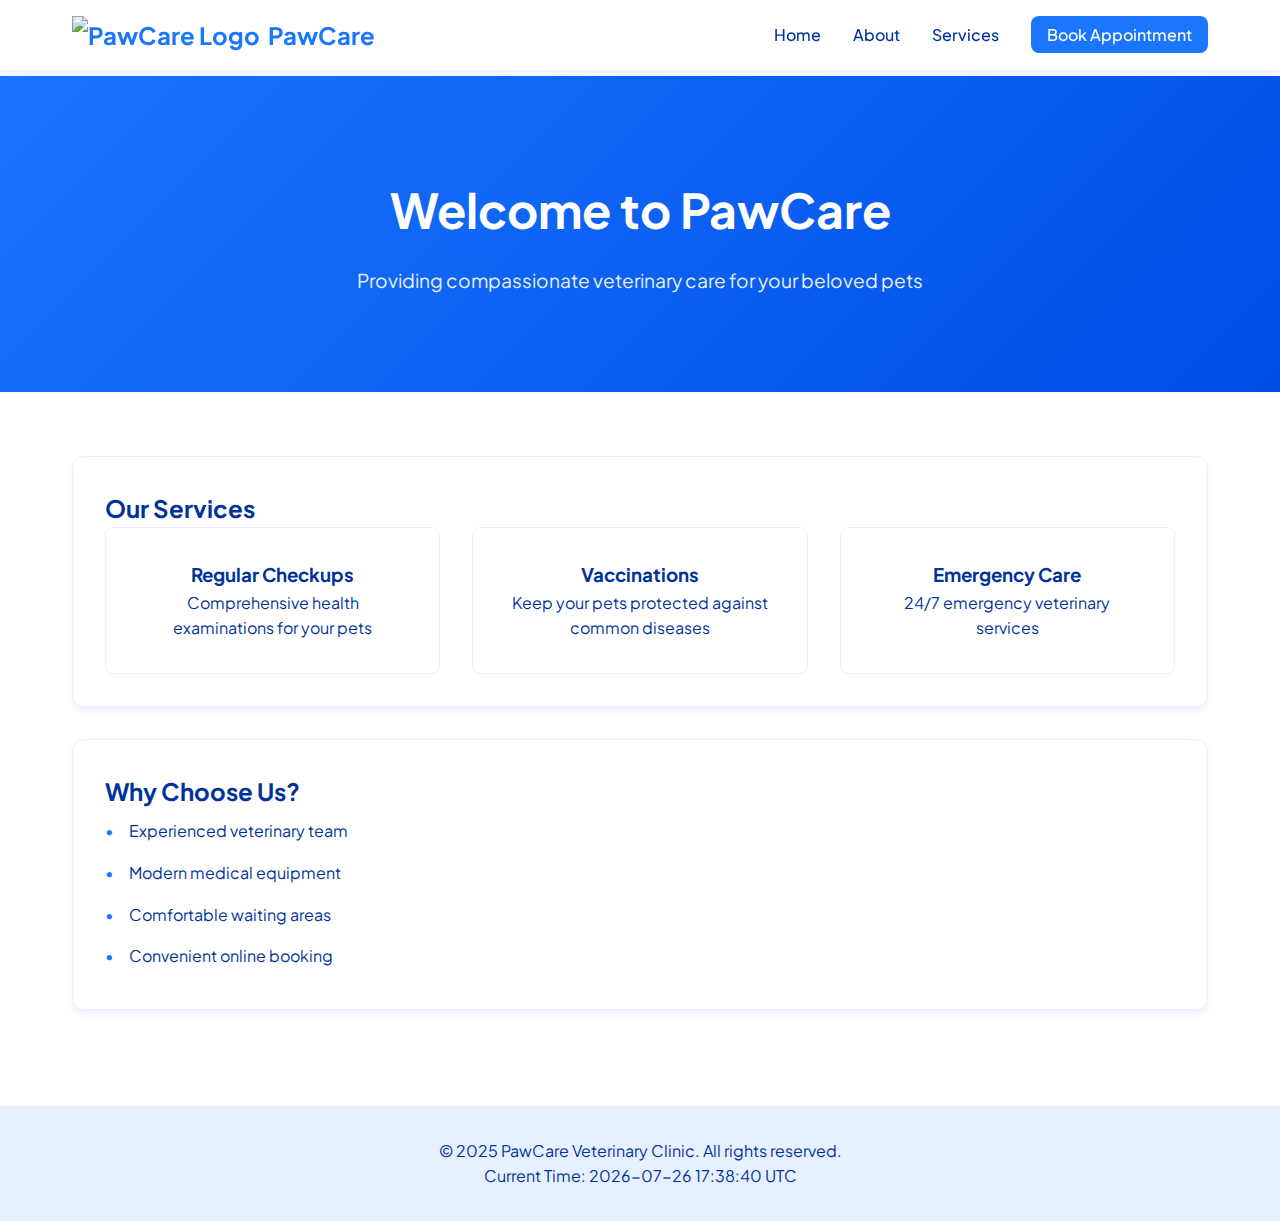
==== frontend/index.html @ 5eb88b7a "Add files via upload" ====
<!DOCTYPE html>
<html lang="en">
<head>
    <meta charset="UTF-8">
    <meta name="viewport" content="width=device-width, initial-scale=1.0">
    <title>PawCare Veterinary Clinic</title>
    <link rel="stylesheet" href="css/styles.css">
    <link href="https://fonts.googleapis.com/css2?family=Plus+Jakarta+Sans:wght@400;500;700&display=swap" rel="stylesheet">
</head>
<body>
    <header>
        <nav>
            <div class="logo">
                <img src="images/logo.svg" alt="PawCare Logo">
                PawCare
            </div>
            <ul>
                <li><a href="index.html">Home</a></li>
                <li><a href="about.html">About</a></li>
                <li><a href="services.html">Services</a></li>
                <li><a href="appointment.html" class="btn-appointment">Book Appointment</a></li>
            </ul>
        </nav>
    </header>

    <section class="hero">
        <h1>Welcome to PawCare</h1>
        <p>Providing compassionate veterinary care for your beloved pets</p>
    </section>

    <main class="content">
        <div class="card fade-in">
            <h2>Our Services</h2>
            <div class="services-grid">
                <div class="service-item">
                    <h3>Regular Checkups</h3>
                    <p>Comprehensive health examinations for your pets</p>
                </div>
                <div class="service-item">
                    <h3>Vaccinations</h3>
                    <p>Keep your pets protected against common diseases</p>
                </div>
                <div class="service-item">
                    <h3>Emergency Care</h3>
                    <p>24/7 emergency veterinary services</p>
                </div>
            </div>
        </div>

        <div class="card fade-in">
            <h2>Why Choose Us?</h2>
            <ul class="features-list">
                <li>Experienced veterinary team</li>
                <li>Modern medical equipment</li>
                <li>Comfortable waiting areas</li>
                <li>Convenient online booking</li>
            </ul>
        </div>
    </main>

    <footer>
        <p>&copy; 2025 PawCare Veterinary Clinic. All rights reserved.</p>
        <p>Current Time: <span id="current-time">2025-02-28 05:57:00 UTC</span></p>
    </footer>

    <script src="js/app.js"></script>
</body>
</html>
---- frontend/css/styles.css ----
:root {
    --primary-blue: #1a75ff;
    --secondary-blue: #004de6;
    --light-blue: #e6f0ff;
    --text-dark: #003399;
    --white: #ffffff;
    --shadow: 0 4px 6px rgba(26, 117, 255, 0.1);
    --transition: all 0.3s ease;
}

* {
    margin: 0;
    padding: 0;
    box-sizing: border-box;
}

body {
    font-family: 'Plus Jakarta Sans', -apple-system, BlinkMacSystemFont, sans-serif;
    line-height: 1.6;
    color: var(--text-dark);
    background-color: var(--white);
}

/* Header Styles */
header {
    background-color: var(--white);
    box-shadow: var(--shadow);
    position: fixed;
    width: 100%;
    top: 0;
    z-index: 1000;
}

nav {
    max-width: 1200px;
    margin: 0 auto;
    padding: 1rem 2rem;
    display: flex;
    justify-content: space-between;
    align-items: center;
}

.logo {
    font-size: 1.5rem;
    font-weight: 700;
    color: var(--primary-blue);
    display: flex;
    align-items: center;
    gap: 0.5rem;
}

nav ul {
    display: flex;
    gap: 2rem;
    list-style: none;
}

nav a {
    text-decoration: none;
    color: var(--text-dark);
    font-weight: 500;
    transition: var(--transition);
}

nav a:hover {
    color: var(--primary-blue);
}

/* Hero Section */
.hero {
    margin-top: 76px;
    background: linear-gradient(135deg, var(--primary-blue), var(--secondary-blue));
    color: var(--white);
    padding: 6rem 2rem;
    text-align: center;
}

.hero h1 {
    font-size: 3rem;
    margin-bottom: 1rem;
    font-weight: 700;
}

.hero p {
    font-size: 1.2rem;
    opacity: 0.9;
    max-width: 600px;
    margin: 0 auto;
}

/* Content Sections */
.content {
    max-width: 1200px;
    margin: 2rem auto;
    padding: 2rem;
}

.card {
    background: var(--white);
    border-radius: 12px;
    padding: 2rem;
    box-shadow: var(--shadow);
    margin-bottom: 2rem;
    border: 1px solid var(--light-blue);
}

/* Form Styles */
.form-group {
    margin-bottom: 1.5rem;
}

label {
    display: block;
    margin-bottom: 0.5rem;
    font-weight: 500;
    color: var(--text-dark);
}

input, textarea, select {
    width: 100%;
    padding: 0.75rem;
    border: 2px solid var(--light-blue);
    border-radius: 8px;
    font-size: 1rem;
    transition: var(--transition);
}

input:focus, textarea:focus, select:focus {
    outline: none;
    border-color: var(--primary-blue);
    box-shadow: 0 0 0 3px rgba(26, 117, 255, 0.1);
}

button {
    background-color: var(--primary-blue);
    color: var(--white);
    border: none;
    padding: 0.75rem 1.5rem;
    border-radius: 8px;
    font-size: 1rem;
    font-weight: 500;
    cursor: pointer;
    transition: var(--transition);
}

button:hover {
    background-color: var(--secondary-blue);
    transform: translateY(-1px);
}

/* Services Grid */
.services-grid {
    display: grid;
    grid-template-columns: repeat(auto-fit, minmax(300px, 1fr));
    gap: 2rem;
}

.service-item {
    background: var(--white);
    padding: 2rem;
    border-radius: 8px;
    text-align: center;
    transition: var(--transition);
    border: 1px solid var(--light-blue);
}

.service-item:hover {
    transform: translateY(-5px);
    box-shadow: var(--shadow);
}

/* Features List */
.features-list {
    list-style: none;
    padding: 0;
}

.features-list li {
    padding: 0.5rem 0;
    position: relative;
    padding-left: 1.5rem;
}

.features-list li:before {
    content: "•";
    color: var(--primary-blue);
    position: absolute;
    left: 0;
}

/* Footer */
footer {
    background-color: var(--light-blue);
    padding: 2rem;
    text-align: center;
    color: var(--text-dark);
}

/* Animations */
@keyframes fadeIn {
    from { opacity: 0; transform: translateY(20px); }
    to { opacity: 1; transform: translateY(0); }
}

.fade-in {
    animation: fadeIn 0.5s ease forwards;
}

/* Responsive Design */
@media (max-width: 768px) {
    nav {
        flex-direction: column;
        gap: 1rem;
    }

    nav ul {
        flex-direction: column;
        text-align: center;
        gap: 1rem;
    }

    .hero h1 {
        font-size: 2rem;
    }
}

/* Button Styles */
.btn-appointment {
    background-color: var(--primary-blue);
    color: var(--white) !important;
    padding: 0.5rem 1rem;
    border-radius: 8px;
}

.btn-appointment:hover {
    background-color: var(--secondary-blue);
    color: var(--white) !important;
}
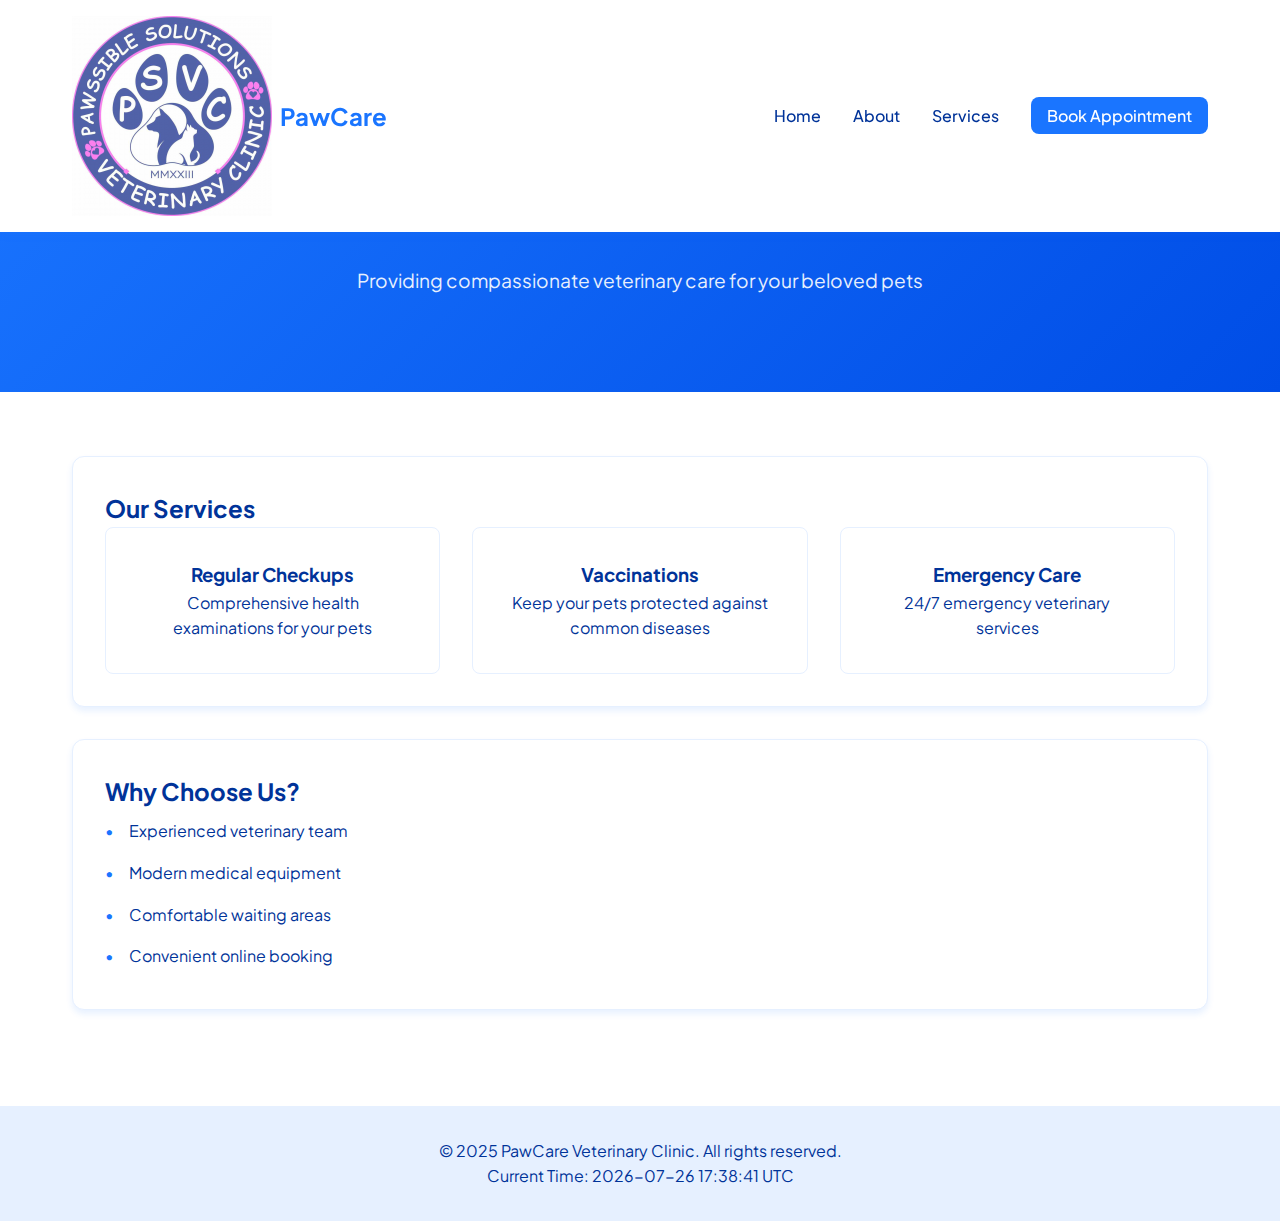
==== commit 2d3f3c2a: "message" ====
--- a/frontend/index.html
+++ b/frontend/index.html
@@ -11,7 +11,7 @@
     <header>
         <nav>
             <div class="logo">
-                <img src="images/logo.svg" alt="PawCare Logo">
+                <img src="images/logo.png" alt="PawCare Logo">
                 PawCare
             </div>
             <ul>
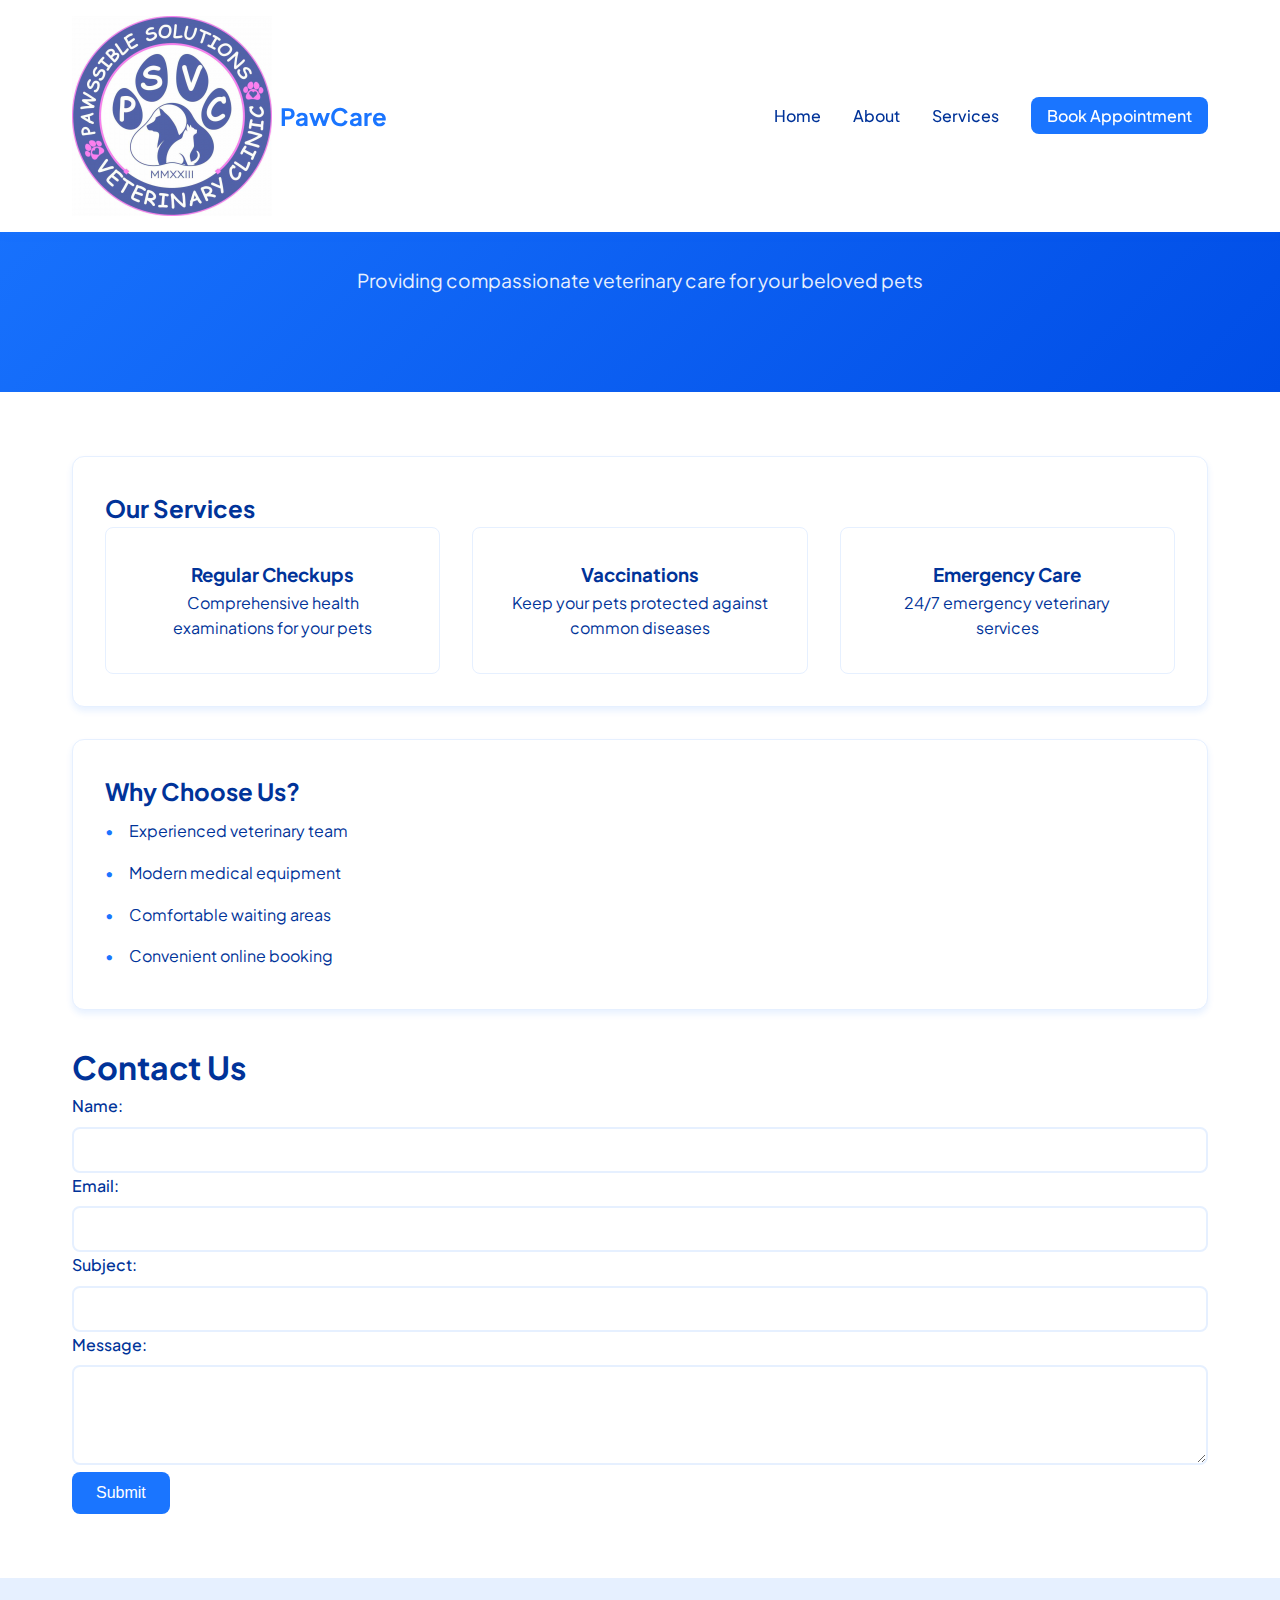
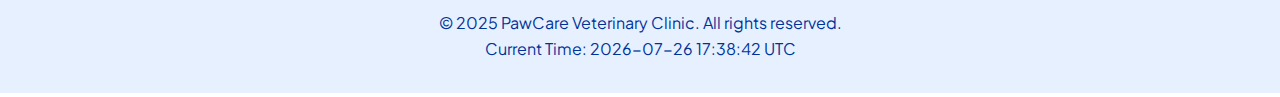
==== commit f6c488e0: "message" ====
--- a/frontend/index.html
+++ b/frontend/index.html
@@ -56,6 +56,24 @@
                 <li>Convenient online booking</li>
             </ul>
         </div>
+
+        <h1>Contact Us</h1>
+    <form id="contact-form" action="contact.php" method="post">
+        <label for="name">Name:</label>
+        <input type="text" id="name" name="name" required>
+        
+        <label for="email">Email:</label>
+        <input type="email" id="email" name="email" required>
+        
+        <label for="subject">Subject:</label>
+        <input type="text" id="subject" name="subject" required>
+        
+        <label for="message">Message:</label>
+        <textarea id="message" name="message" rows="4" required></textarea>
+        
+        <button type="submit">Submit</button>
+    </form>
+
     </main>
 
     <footer>
--- a/frontend/css/styles.css
+++ b/frontend/css/styles.css
@@ -235,4 +235,6 @@
 .btn-appointment:hover {
     background-color: var(--secondary-blue);
     color: var(--white) !important;
-}+}
+
+
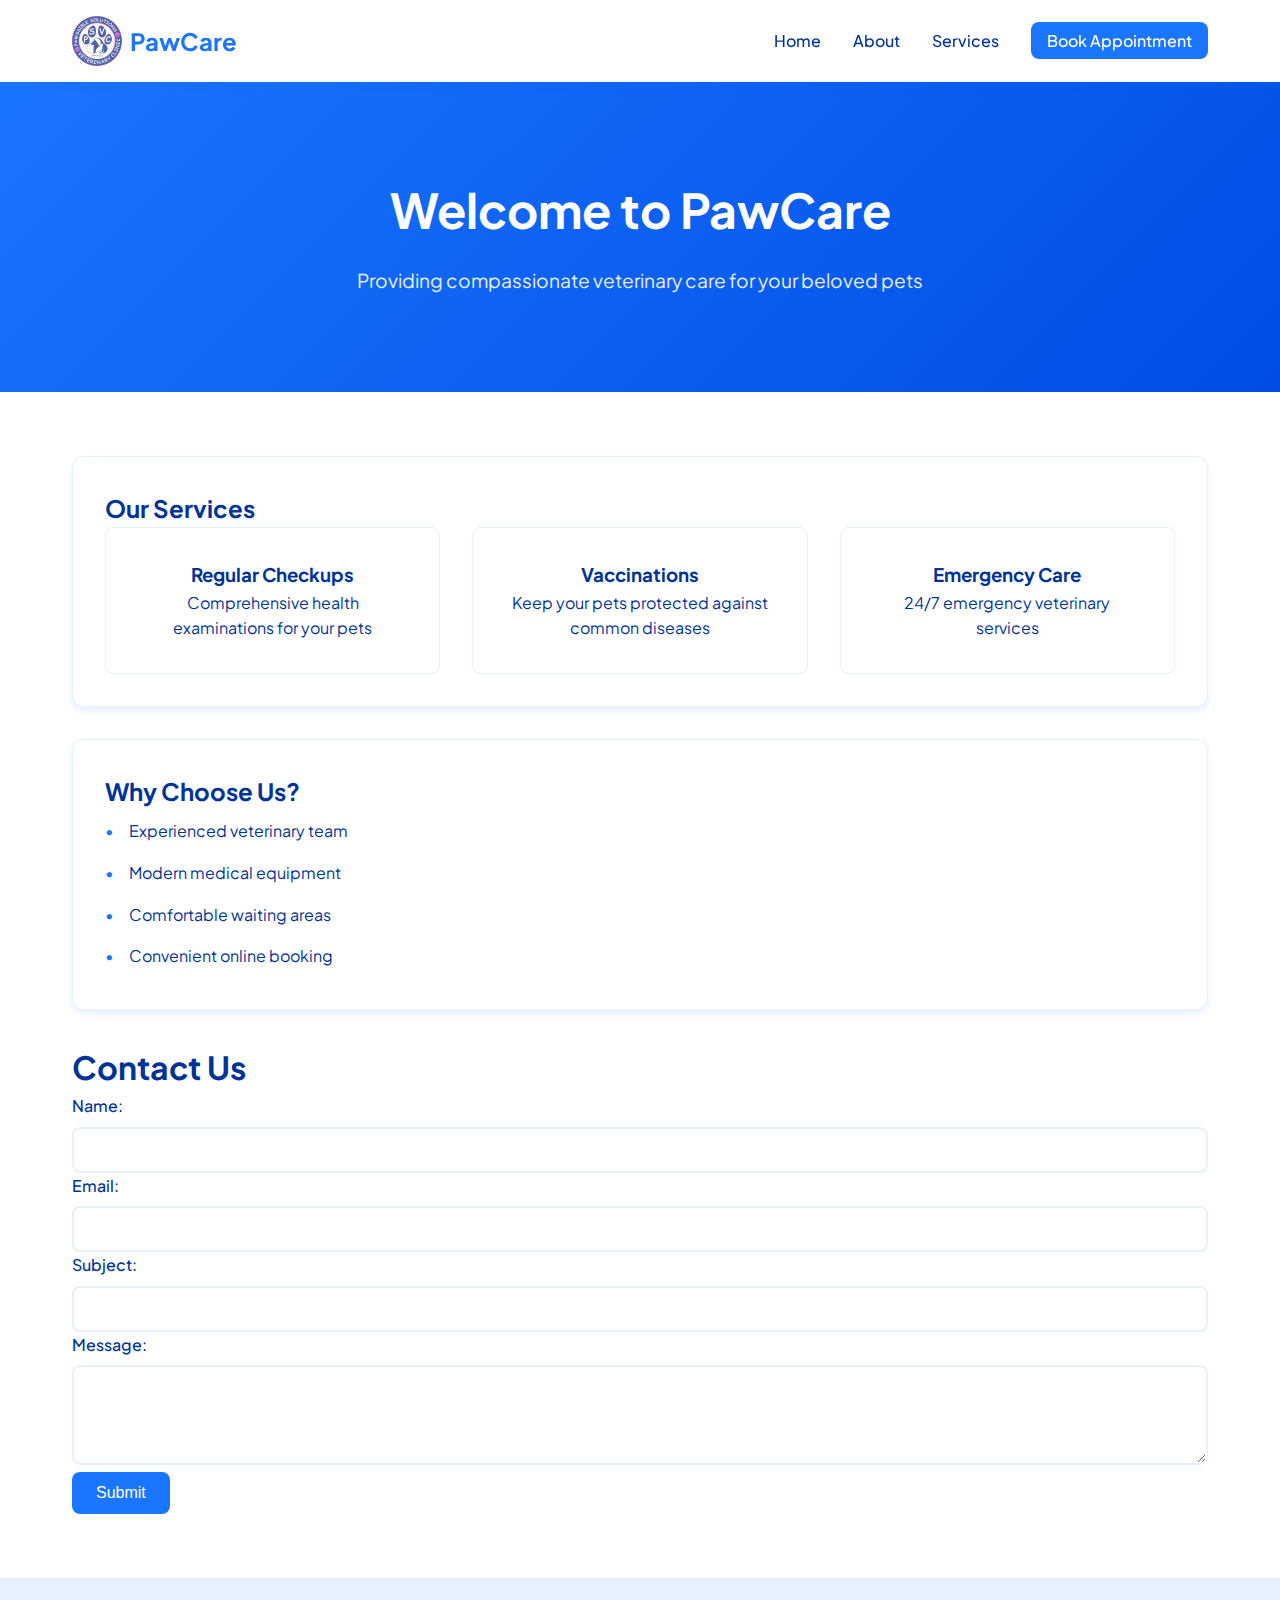
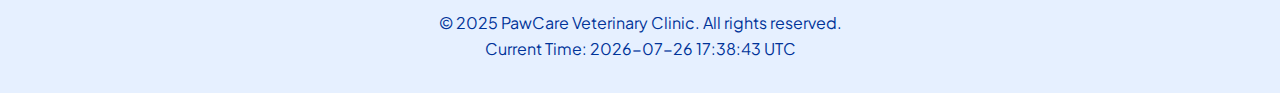
==== commit 4ae6f9e4: "message" ====
--- a/frontend/index.html
+++ b/frontend/index.html
@@ -58,21 +58,21 @@
         </div>
 
         <h1>Contact Us</h1>
-    <form id="contact-form" action="contact.php" method="post">
-        <label for="name">Name:</label>
-        <input type="text" id="name" name="name" required>
-        
-        <label for="email">Email:</label>
-        <input type="email" id="email" name="email" required>
-        
-        <label for="subject">Subject:</label>
-        <input type="text" id="subject" name="subject" required>
-        
-        <label for="message">Message:</label>
-        <textarea id="message" name="message" rows="4" required></textarea>
-        
-        <button type="submit">Submit</button>
-    </form>
+        <form id="contact-form">
+            <label for="name">Name:</label>
+            <input type="text" id="name" name="name" required>
+            
+            <label for="email">Email:</label>
+            <input type="email" id="email" name="email" required>
+            
+            <label for="subject">Subject:</label>
+            <input type="text" id="subject" name="subject" required>
+            
+            <label for="message">Message:</label>
+            <textarea id="message" name="message" rows="4" required></textarea>
+            
+            <button type="submit">Submit</button>
+        </form>
 
     </main>
 
@@ -82,5 +82,26 @@
     </footer>
 
     <script src="js/app.js"></script>
+    <script>
+        document.getElementById('contact-form').addEventListener('submit', function(event) {
+            event.preventDefault();
+            const formData = new FormData(this);
+            fetch('contact.php', {
+                method: 'POST',
+                body: formData
+            })
+            .then(response => response.json())
+            .then(data => {
+                alert(data.message);
+                if (data.status === 'success') {
+                    document.getElementById('contact-form').reset();
+                }
+            })
+            .catch(error => {
+                console.error('Error:', error);
+                alert('An error occurred while sending the message.');
+            });
+        });
+    </script>
 </body>
 </html>--- a/frontend/css/styles.css
+++ b/frontend/css/styles.css
@@ -49,6 +49,11 @@
     gap: 0.5rem;
 }
 
+.logo img {
+    width: 50px; /* Adjust the width as needed */
+    height: auto; /* Maintain aspect ratio */
+}
+
 nav ul {
     display: flex;
     gap: 2rem;
